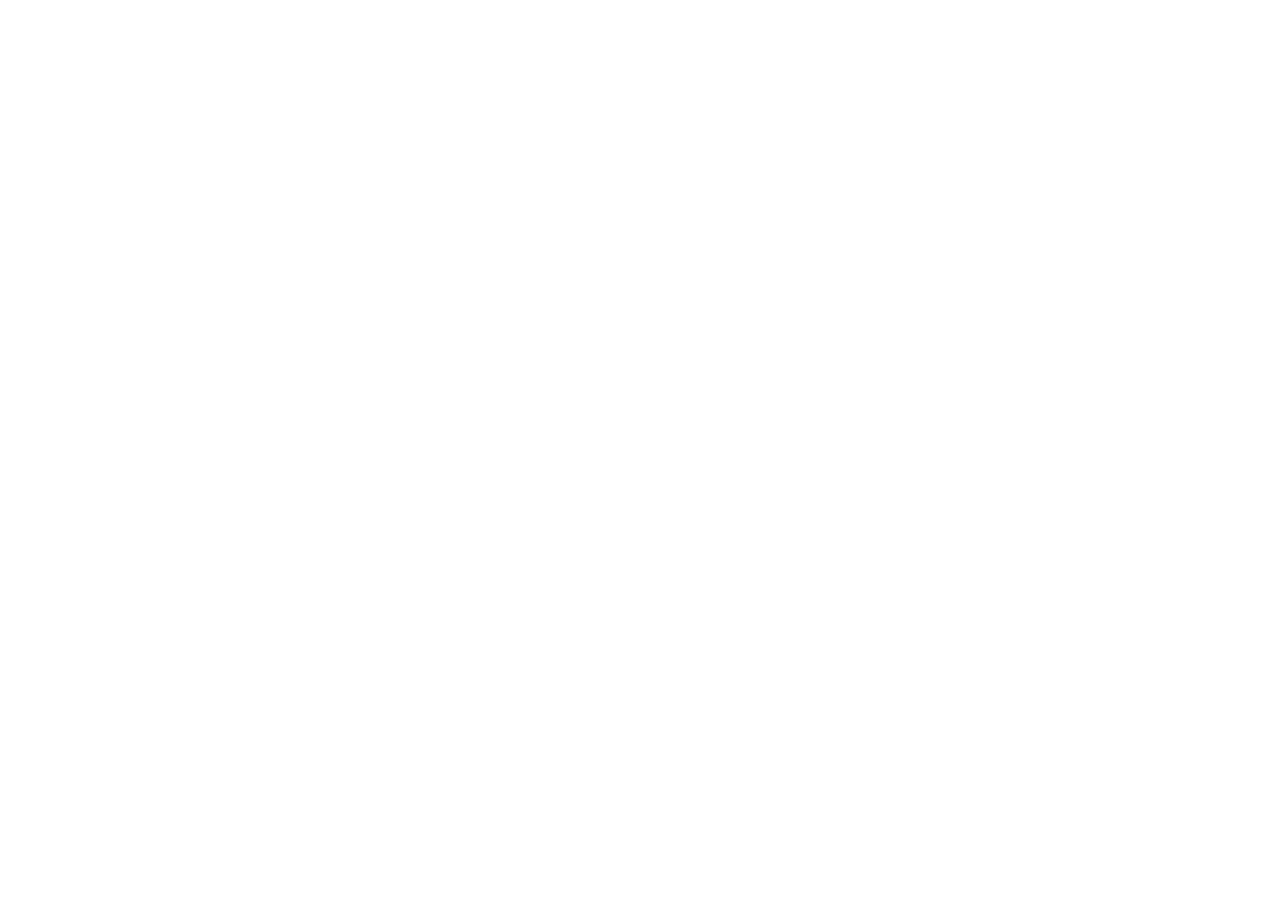
==== index.html @ cd0c82ac "subiendo login 1.0" ====
<!DOCTYPE html>
<html lang="en">
<head>
    <meta charset="UTF-8">
    <meta http-equiv="X-UA-Compatible" content="IE=edge">
    <meta name="viewport" content="width=device-width, initial-scale=1.0">
    <link href="css/stylesM.css" rel="stylesheet">
    <title>BartoTV</title>
</head>
<body>
    
</body>
</html>
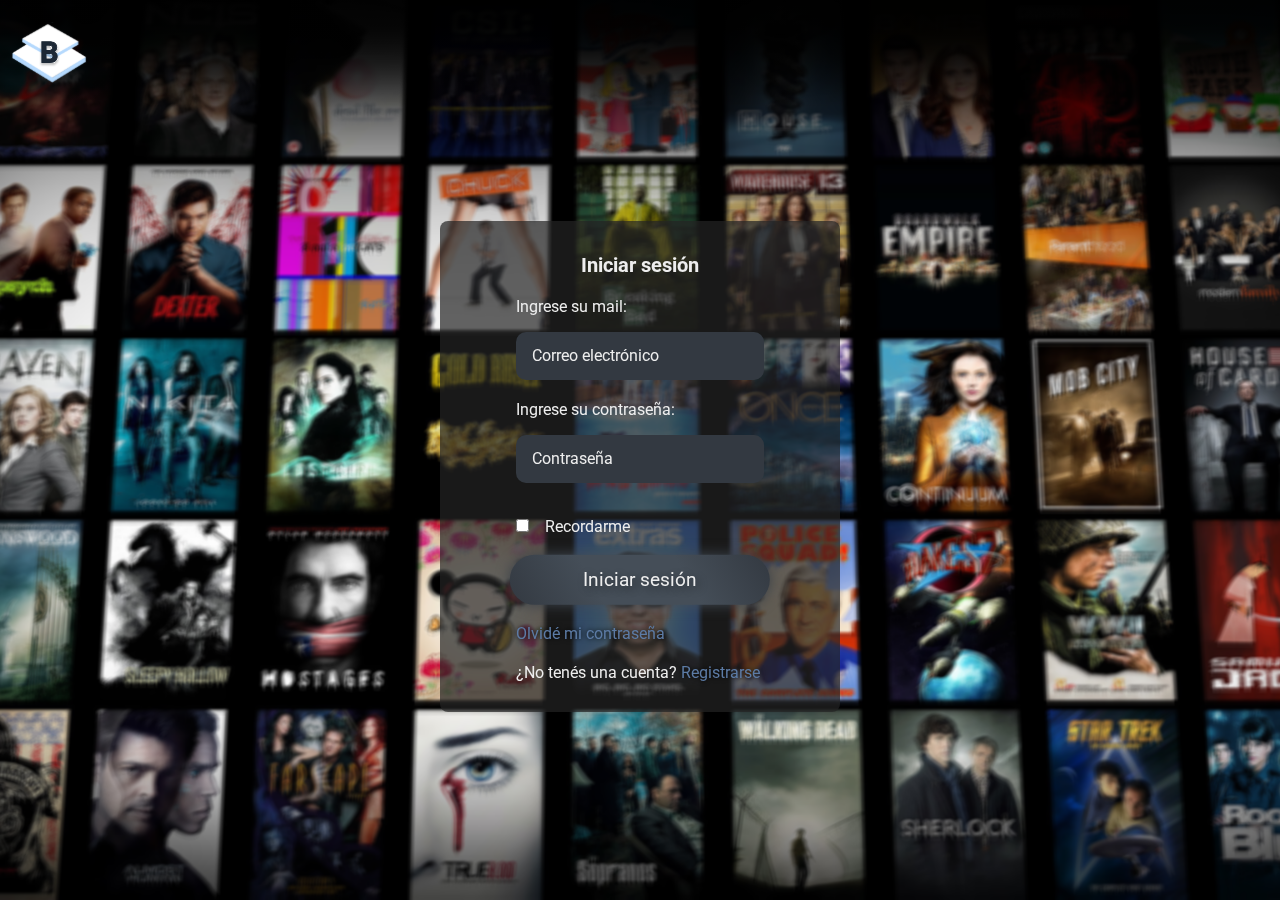
==== commit 20efc357: "Arreglos" ====
--- a/index.html
+++ b/index.html
@@ -1,13 +1,42 @@
 <!DOCTYPE html>
 <html lang="en">
+
 <head>
     <meta charset="UTF-8">
     <meta http-equiv="X-UA-Compatible" content="IE=edge">
     <meta name="viewport" content="width=device-width, initial-scale=1.0">
-    <link href="css/stylesM.css" rel="stylesheet">
+    <link href="css/styles.css" rel="stylesheet">
+    <link href="css/stylesLogin.css" rel="stylesheet">
     <title>BartoTV</title>
+    <link rel="shortcut icon" href="img/loguito.svg">
+    <link rel="preconnect" href="https://fonts.googleapis.com">
+    <link rel="preconnect" href="https://fonts.gstatic.com" crossorigin>
+    <link href="https://fonts.googleapis.com/css2?family=Roboto:wght@400;700&display=swap" rel="stylesheet">
 </head>
+
 <body>
-    
+    <header class="principalHeader">
+        <div class="logo"></div>
+    </header>
+    <main>
+        <div>
+            <form class="disableBlur" method="get" action="/selectUser.html">
+                <h2>Iniciar sesión</h2>
+                <p><label for="email">Ingrese su mail: </label></p>
+                <input type="email" placeholder="Correo electrónico" required name="email" id="email">
+                <p><label for="password">Ingrese su contraseña: </label></p>
+                <input type="password" placeholder="Contraseña" required name="password" id="password">
+                <p class="checkbox"><label><input class="checkbox" type="checkbox" name="recordar" id="remember"
+                            value="recordar">Recordarme</label></p>
+                <button type="submit"> Iniciar sesión</button>
+                <p><a href="index.html">Olvidé mi contraseña</a></p>
+                <p class="pRegistro">¿No tenés una cuenta? <a href="#">Registrarse</a></p>
+            </form>
+        </div>
+    </main>
+    <footer>
+
+    </footer>
 </body>
+
 </html>--- a/css/styles.css
+++ b/css/styles.css
@@ -0,0 +1,113 @@
+
+* { margin: 0; padding: 0; border: 0; font-size: 100%; font: inherit; vertical-align: baseline; }
+
+body {
+    background-color: #1d2835;
+    color: white;
+    font-family: 'Roboto', sans-serif;  
+}
+
+
+
+.logo {
+    width: 5rem;
+    height: 5rem;
+    background-image: url("../img/logo.svg");
+    background-size: contain;
+    background-repeat: no-repeat;
+    margin-left: 0.5rem;
+    margin-top: 1rem;
+}
+
+.logo:hover {
+    transform: rotateY(360deg);
+    transition: 1500ms all;
+}
+
+.textCenter {
+    text-align: center;
+}
+
+.principalHeader{
+    background-color: transparent;
+    display: flex;
+    justify-content: space-between;
+    height: 12vh;
+    width: 100%;
+    position:absolute;
+    z-index: 3;
+    background: linear-gradient(to bottom,rgba(0,0,0,.7) 25%,rgba(0,0,0,0));
+    align-items: center;
+}
+
+
+/*****************SELECT USER*******************/
+
+h1.selectUser {
+    font-weight: normal;
+    font-size: 30px;
+}
+
+header.selectUser {
+    display:flex;
+    font-weight: 700;
+    align-items: center;
+    font-size: 1rem;
+}
+
+main.selectUser {
+    margin-top: 10vh;
+}
+.userProfile {
+    display:flex;
+    justify-content: center;
+}
+
+.cardUserProfile {
+    margin: 5vh 5vw 0 5vw;
+}
+
+.userProfile img {
+    max-width: 20vw;
+    height: 30vh;
+    border-radius: 1.5rem;
+    box-shadow: 0 1rem 1rem #141a22;
+    margin-bottom: 1rem;
+    background-color: rgb(233, 227, 227);
+}
+
+.userProfile img:hover {
+    transform: scale(1.05);
+    transition: 450ms all;
+    border: solid 3px rgba(214, 210, 210, 0.7);
+    box-shadow: 0 1rem 1rem #141a22;
+}
+
+.userProfile img:hover + p {
+    color: white;
+}
+
+.userProfile p:hover {
+    color: white;
+}
+
+.selectUser a{
+    text-decoration: none;
+    color: grey;
+}
+
+/*Tablet*/
+@media (max-width: 768px){
+    .userProfile img {
+        max-width: 40vw;
+        height: 25vh;
+    }
+}
+
+/*Smartphone*/
+@media (max-width: 460px){
+    .userProfile img {
+        max-width: 40vw;
+        height: 20vh;
+    }
+}
--- a/css/stylesLogin.css
+++ b/css/stylesLogin.css
@@ -0,0 +1,162 @@
+
+/*MAIN*/
+main{
+    display: flex;
+    position: relative;
+    background-image: url('../img/fondoPelis.png');
+    background-size: cover;
+    background-repeat: no-repeat;
+    background-position: center;
+    box-sizing: border-box;
+    height: 100vh;
+    width: 100vw;
+    min-width: 400px;
+    margin: 0%;
+    padding: 0%;
+    max-width: 100%;
+    z-index: 0;
+    justify-content: center;
+    align-items: center;
+}
+
+.disableBlur {
+    filter: blur(0);
+}
+
+main div{    
+    overflow:hidden;
+    position:relative;
+    width: 20vw;
+    min-width: 400px;
+    background-color: rgba(36, 36, 36, 0.7);
+    display: flex;
+    flex-direction: column;
+    align-items: center;
+    border-radius: 8px;
+    box-shadow: 10px;
+    margin-top: 2rem;
+}
+
+form{
+    width: 62%;
+    height: 100%;
+    display: flex;
+    flex-direction: column;
+}
+
+form h2{
+    color: #EEEEEE;
+    align-self: center;
+    font-weight: bold;
+    margin-top: 2rem;
+    font-size: 20px;
+}
+
+form input{
+    line-height: 3em;
+    border-radius: 10px;
+    background-color: #333941;
+    border: 0ch;
+    color: #EEEEEE;
+    padding-left: 1rem;
+    margin-top: 1rem;
+}
+
+form input::placeholder{
+    color: #EEEEEE;
+}
+
+form button{
+    color: #EEEEEE;
+    background-color: #333941;
+    height: 48px;
+    border-radius: 15px;
+    width: 100%;
+    font-size: 1.2em;
+    align-self: center;
+    margin-top: 20px;
+    cursor: pointer;
+
+    border: none;
+    outline: none;
+    position: relative;
+    z-index: 1;
+    text-shadow: 3px 3px 10px rgba(0, 0, 0, 0.45);
+}
+
+p{
+    color: #EEEEEE;
+    margin: 20px 0 0 0;
+}
+
+.checkbox{
+    align-self: flex-start;
+    margin-right: 1rem;
+}
+
+.pRegistro{
+    margin-bottom: 30px;
+}
+
+a{    
+    text-decoration: none;
+    color: #5c7ba5;
+    text-shadow: 0 0 5px black;    
+}
+
+a:hover{
+    text-decoration: underline;
+}
+
+/*EFECTO BOTÓN*/
+form button:before,
+form button:after {
+    position: absolute;
+    top: 50%;
+    left: 50%;
+    border-radius: 10em;
+    -webkit-transform: translateX(-50%) translateY(-50%);
+    transform: translateX(-50%) translateY(-50%);
+    width: 105%;
+    height: 105%;
+    content: "";
+    z-index: -2;
+    background-size: 200% 200%;
+    background: linear-gradient(
+    60deg,
+    #333941,
+    #454e58,
+    #454e58,
+    #333941);
+}
+
+form button:before {
+    -webkit-filter: blur(7px);
+    filter: blur(7px);
+    -webkit-transition: all 0.25s ease;
+    transition: all 0.25s ease;
+    -webkit-animation: pulse 10s infinite ease;
+    animation: pulse 10s infinite ease;
+}
+
+form button:after {
+    -webkit-filter: blur(0.3px);
+    filter: blur(0.3px);
+}
+
+form button:hover:before {
+    width: 115%;
+    height: 115%;
+}
+
+form button:hover{
+    text-shadow: 0 0 2em rgba(255,255,255,2);
+}
+/*EFECTO BOTÓN*/
+
+footer{
+    position: relative;
+    margin: 0%;
+    background-color:black;
+    min-width: 400px;
+}